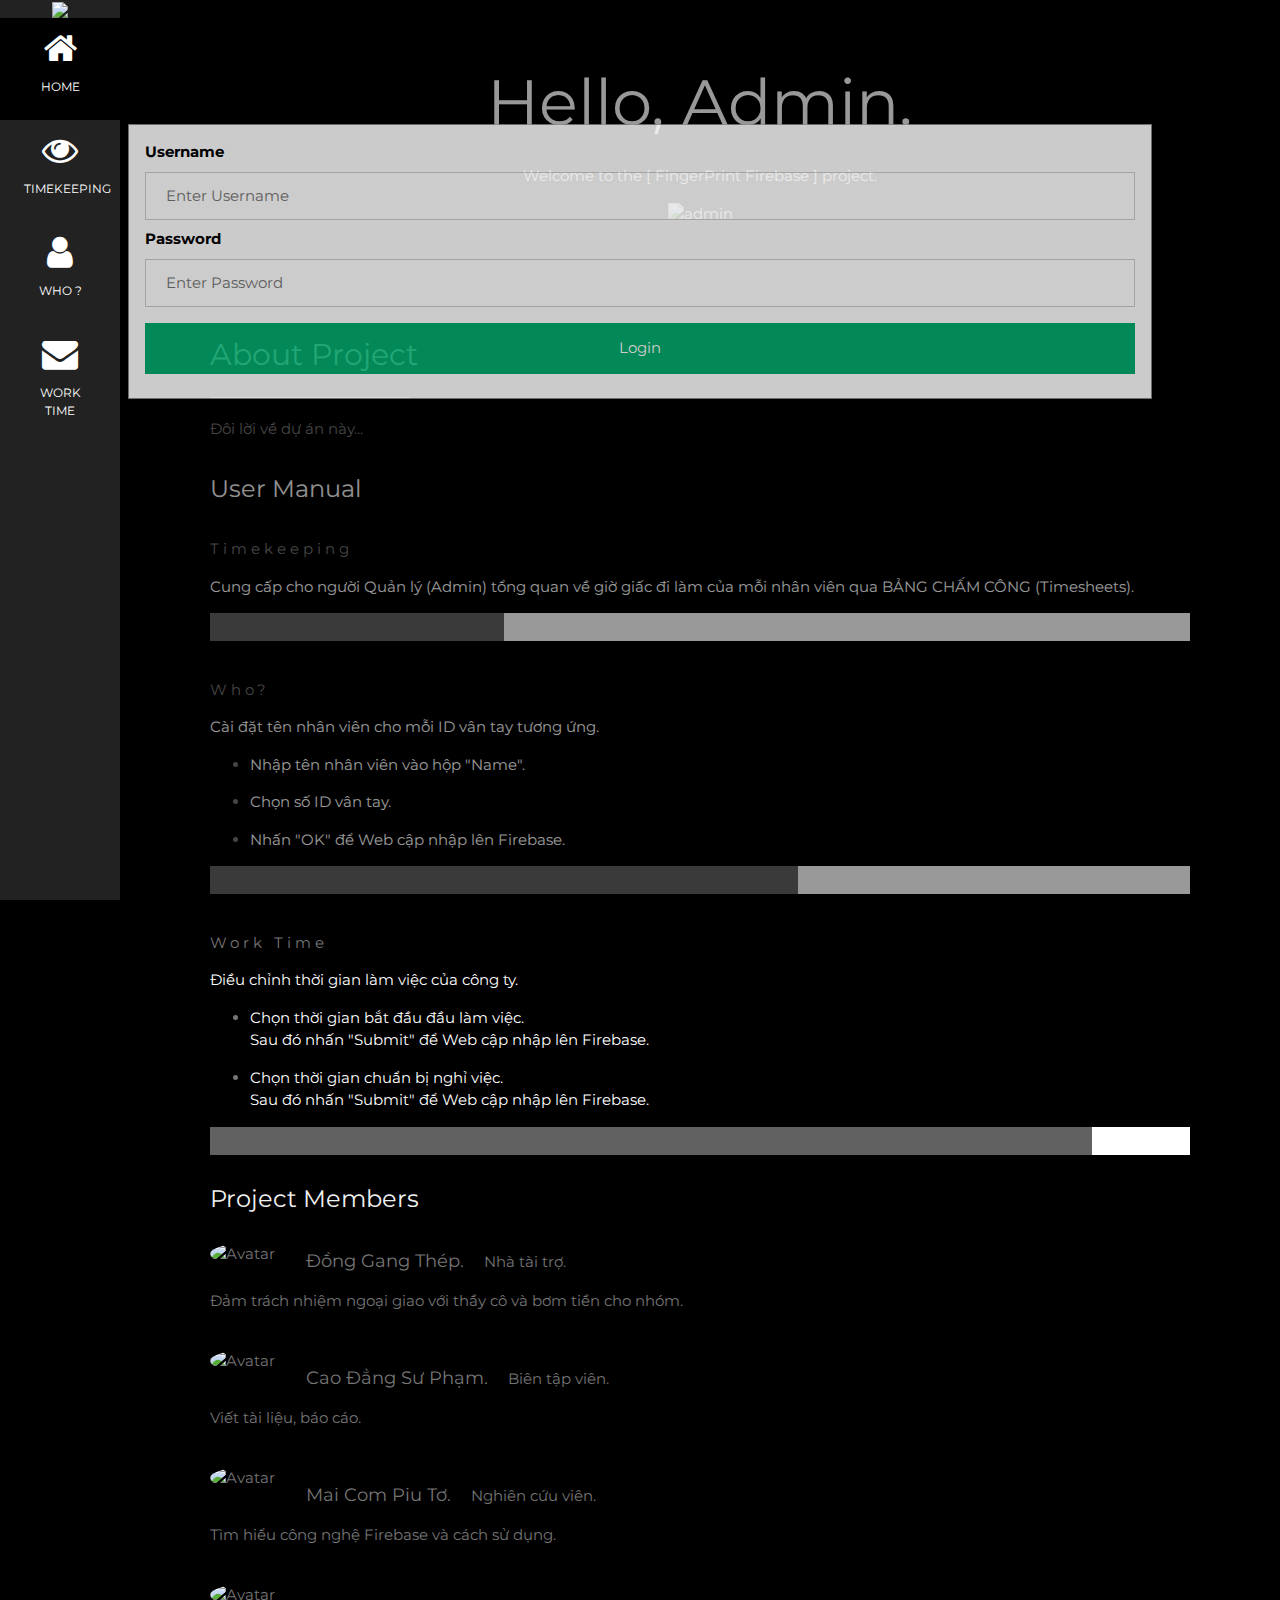
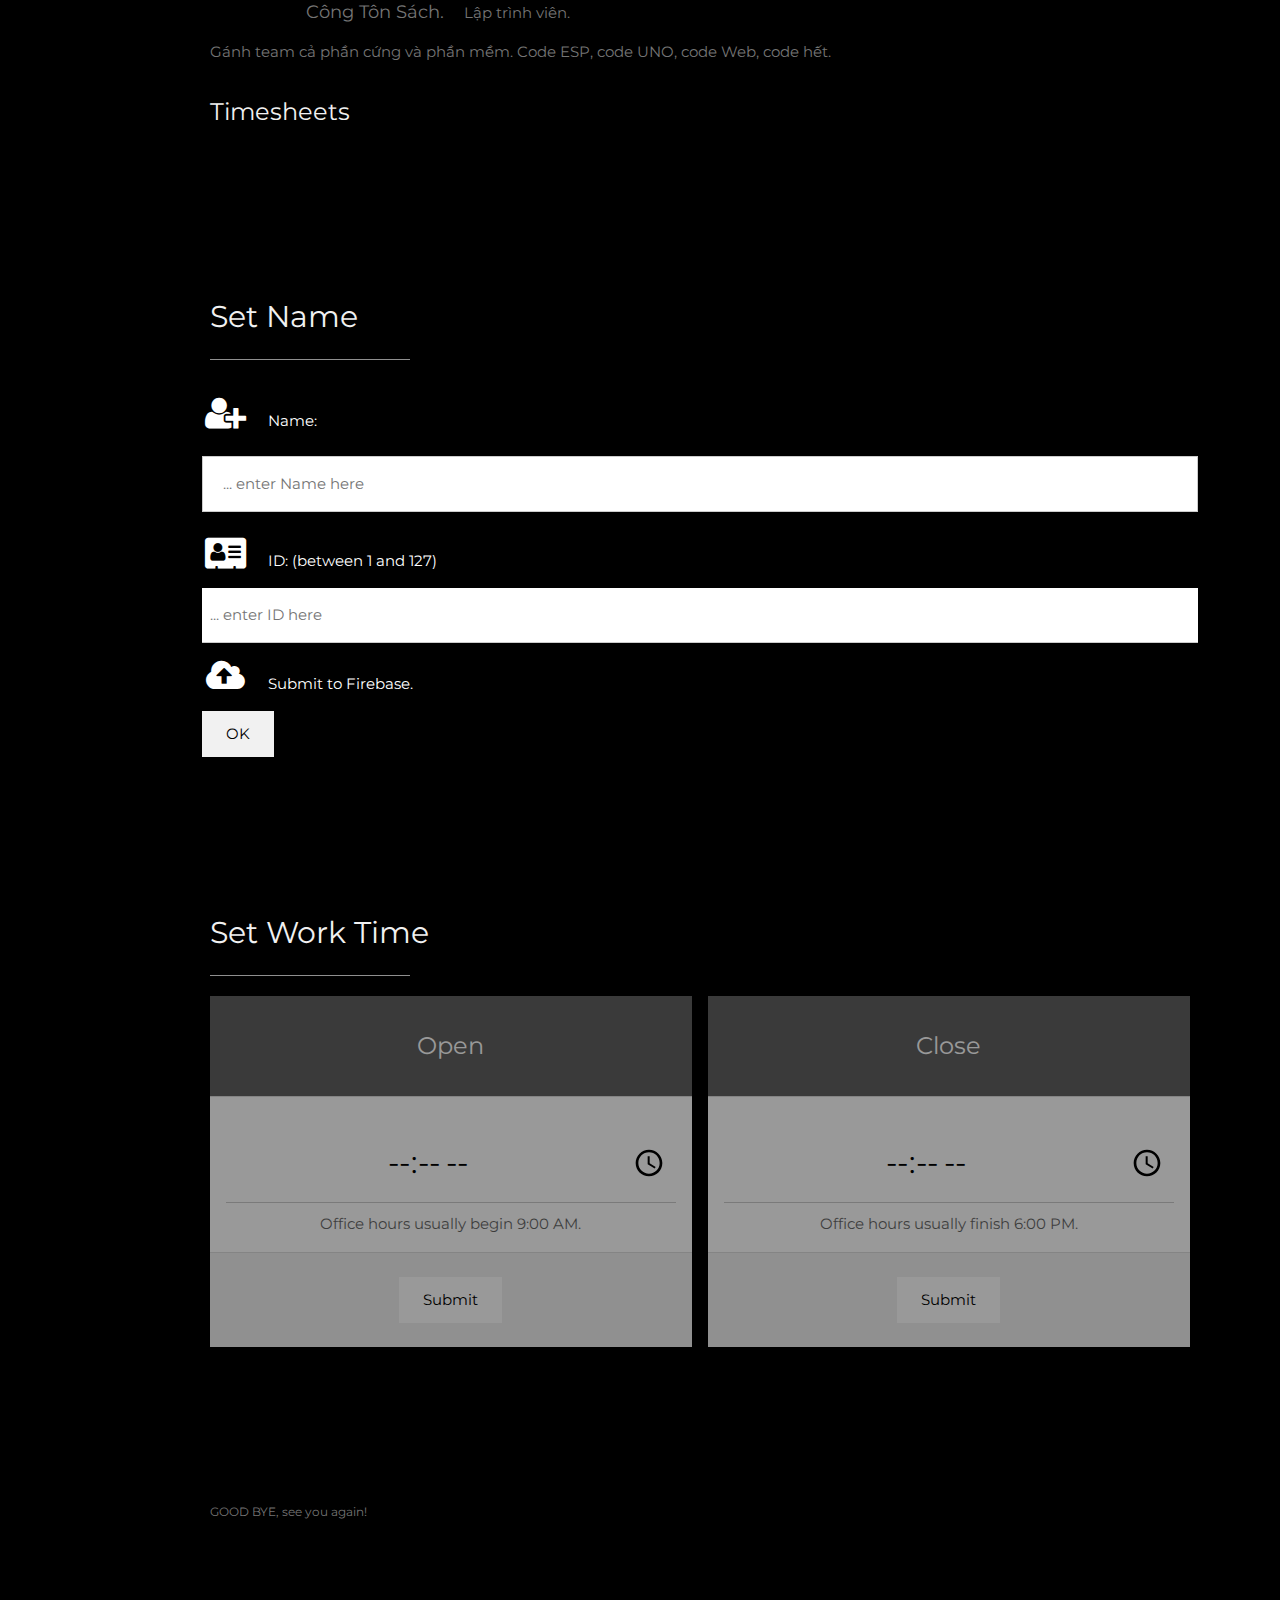
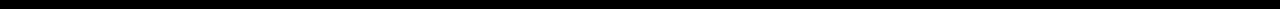
==== 3_Web_Firebase/index.html @ cbe86268 "Add favicon of title web" ====
<!DOCTYPE html>

<html>

<head>

  <title>Timesheets - [FingerPrint Firebase]</title>
  <link rel="icon" type="image/x-icon" href="https://fingerprint-firebase.w3spaces.com/favicon_firebase.png">

  <meta charset="UTF-8">
  <meta name="viewport" content="width=device-width, initial-scale=1">

  <script src="https://ajax.googleapis.com/ajax/libs/jquery/3.4.1/jquery.min.js"></script>
  <script src="https://www.gstatic.com/firebasejs/7.9.1/firebase-app.js"></script>
  <script src="https://www.gstatic.com/firebasejs/7.7.0/firebase-database.js"></script>

  <link rel="stylesheet" href="https://www.w3schools.com/w3css/4/w3.css">
  <link rel="stylesheet" href="https://fonts.googleapis.com/css?family=Montserrat">
  <link rel="stylesheet" href="https://cdnjs.cloudflare.com/ajax/libs/font-awesome/4.7.0/css/font-awesome.min.css">

  <link rel="stylesheet" type="text/css" href="style.css">

</head>

<body class="w3-black" onload="document.getElementById('access').style.display='block'">

  <!-- Login -->
  <div id="access" class="modal">
    <form class="modal-content animate" onsubmit="checkAccess()">
      <div class="container">

        <label for="uname"><b>Username</b></label>
        <input id="uname" type="text" placeholder="Enter Username" name="uname" required>

        <label for="psw"><b>Password</b></label>
        <input id="psw" type="password" placeholder="Enter Password" name="psw" required>

        <button id="login" type="submit">Login</button>

      </div>
    </form>
  </div>

  <!-- Icon Bar (Sidebar - hidden on small screens) -->
  <nav class="w3-sidebar w3-bar-block w3-small w3-hide-small w3-center">
    <!-- Avatar image in top left corner -->
    <img src="https://fingerprint-firebase.w3spaces.com/images/hacker_200_223.jpg" style="width:100%">
    <a href="#" class="w3-bar-item w3-button w3-padding-large w3-black">
      <i class="fa fa-home w3-xxlarge"></i>
      <p>HOME</p>
    </a>
    <a href="#timekeeping" class="w3-bar-item w3-button w3-padding-large w3-hover-black">
      <i class="fa fa-eye w3-xxlarge"></i>
      <p>TIMEKEEPING</p>
    </a>
    <a href="#who" class="w3-bar-item w3-button w3-padding-large w3-hover-black">
      <i class="fa fa-user w3-xxlarge"></i>
      <p>WHO ?</p>
    </a>
    <a href="#worktime" class="w3-bar-item w3-button w3-padding-large w3-hover-black">
      <i class="fa fa-envelope w3-xxlarge"></i>
      <p>WORK TIME</p>
    </a>
  </nav>

  <!-- Navbar on small screens (Hidden on medium and large screens) -->
  <div class="w3-top w3-hide-large w3-hide-medium" id="myNavbar">
    <div class="w3-bar w3-black w3-opacity w3-hover-opacity-off w3-center w3-small">
      <a href="#" class="w3-bar-item w3-button" style="width:25% !important">HOME</a>
      <a href="#timekeeping" class="w3-bar-item w3-button" style="width:25% !important">TIMEKEEPING</a>
      <a href="#who" class="w3-bar-item w3-button" style="width:25% !important">WHO ?</a>
      <a href="#worktime" class="w3-bar-item w3-button" style="width:25% !important">WORK TIME</a>
    </div>
  </div>

  <!-- Page Content -->
  <div class="w3-padding-large" id="main">
    <!-- Header/Home -->
    <header class="w3-container w3-padding-32 w3-center w3-black" id="home">
      <h1 class="w3-jumbo"><span class="w3-hide-small">Hello, Admin</span>.</h1>
      <p>Welcome to the [ FingerPrint Firebase ] project.</p>
      <img src="https://fingerprint-firebase.w3spaces.com/images/hacker_623_1108.jpg" alt="admin" width="623"
        height="1108">
    </header>

    <!-- Timekeeping Section -->
    <div class="w3-content w3-justify w3-text-grey w3-padding-64" id="timekeeping">
      <h2 class="w3-text-light-grey">About Project</h2>
      <hr style="width:200px" class="w3-opacity">
      <p>
        Đôi lời về dự án này...
      </p>

      <!-- ------------------------- User Manual -------------------------- -->

      <h3 class="w3-padding-16 w3-text-light-grey">User Manual</h3>

      <p class="w3-wide">Timekeeping</p>
      <p class="w3-text-white">
        Cung cấp cho người Quản lý (Admin) tổng quan về giờ giấc đi làm của mỗi nhân viên qua BẢNG CHẤM CÔNG
        (Timesheets).
      </p>
      <div class="w3-white">
        <div class="w3-dark-grey" style="height:28px;width:30%"></div>
      </div>

      <br>

      <p class="w3-wide">Who?</p>
      <p class="w3-text-white">
        Cài đặt tên nhân viên cho mỗi ID vân tay tương ứng.
      <ul>
        <li>
          <p class="w3-text-white">Nhập tên nhân viên vào hộp "Name".</p>
        </li>
        <li>
          <p class="w3-text-white">Chọn số ID vân tay.</p>
        </li>
        <li>
          <p class="w3-text-white">Nhấn "OK" để Web cập nhập lên Firebase.</p>
        </li>
      </ul>
      </p>
      <div class="w3-white">
        <div class="w3-dark-grey" style="height:28px;width:60%"></div>
      </div>

      <br>

      <p class="w3-wide">Work Time</p>
      <p class="w3-text-white">
        Điều chỉnh thời gian làm việc của công ty.
      <ul>
        <li>
          <p class="w3-text-white">
            Chọn thời gian bắt đầu đầu làm việc.<br>Sau đó nhấn "Submit" để Web cập nhập lên Firebase.
          </p>
        </li>
        <li>
          <p class="w3-text-white">
            Chọn thời gian chuẩn bị nghỉ việc.<br>Sau đó nhấn "Submit" để Web cập nhập lên Firebase.
          </p>
        </li>
      </ul>
      </p>
      <div class="w3-white">
        <div class="w3-dark-grey" style="height:28px;width:90%"></div>
      </div>

      <!-- --------------------------- Members ---------------------------- -->

      <h3 class="w3-padding-16 w3-text-light-grey">Project Members</h3>

      <img src="https://fingerprint-firebase.w3spaces.com/avatar_1.jpg" alt="Avatar"
        class="w3-left w3-circle w3-margin-right" style="width:80px">
      <p><span class="w3-large w3-margin-right">Đồng Gang Thép.</span> Nhà tài trợ.</p>
      <p>Đảm trách nhiệm ngoại giao với thầy cô và bơm tiền cho nhóm.</p>

      <br>

      <img src="https://fingerprint-firebase.w3spaces.com/avatar_2.jpg" alt="Avatar"
        class="w3-left w3-circle w3-margin-right" style="width:80px">
      <p><span class="w3-large w3-margin-right">Cao Đẳng Sư Phạm.</span> Biên tập viên.</p>
      <p>Viết tài liệu, báo cáo.</p>

      <br>

      <img src="https://fingerprint-firebase.w3spaces.com/avatar_3.jpg" alt="Avatar"
        class="w3-left w3-circle w3-margin-right" style="width:80px">
      <p><span class="w3-large w3-margin-right">Mai Com Piu Tơ.</span> Nghiên cứu viên.</p>
      <p>Tìm hiểu công nghệ Firebase và cách sử dụng.</p>

      <br>

      <img src="https://fingerprint-firebase.w3spaces.com/avatar_4.jpg" alt="Avatar"
        class="w3-left w3-circle w3-margin-right" style="width:80px">
      <p><span class="w3-large w3-margin-right">Công Tôn Sách.</span> Lập trình viên.</p>
      <p>Gánh team cả phần cứng và phần mềm. Code ESP, code UNO, code Web, code hết.</p>

      <!-- -------------------------- Timesheets -------------------------- -->

      <h3 class="w3-padding-16 w3-text-light-grey">Timesheets</h3>

      <!-- ---------------------------------------------------------------- -->

      <!-- End Timekeeping -->
    </div>

    <!-- Who Section -->
    <div class="w3-padding-64 w3-content" id="who">
      <h2 class="w3-text-light-grey">Set Name</h2>
      <hr style="width:200px" class="w3-opacity">

      <!-- Begin -->
      <div class="w3-row-padding" style="margin:0 -16px">
        <form onsubmit="updateName()">
          <!-- Name -->
          <p><i class="fa fa-user-plus fa-fw w3-text-white w3-xxlarge w3-margin-right"></i> Name:</p>
          <p><input id="set-name" class="w3-input w3-padding-16" type="text" placeholder="... enter Name here" required
              name="set-name"></p>
          <!-- ID -->
          <p><i class="fa fa-vcard fa-fw w3-text-white w3-xxlarge w3-margin-right"></i> ID: (between 1 and 127)</p>
          <p><input id="set-id" class="w3-input w3-padding-16" type="number" placeholder="... enter ID here" min="1"
              max="127" required name="set-id">
          </p>
          <!-- Button -->
          <p><i class="fa fa-cloud-upload fa-fw w3-text-white w3-xxlarge w3-margin-right"></i> Submit to Firebase.</p>
          <p>
            <button class="w3-button w3-light-grey w3-padding-large" type="submit">OK</button>
          </p>
        </form>
      </div>
      <!-- End -->
    </div>

    <!-- Work Time Section -->
    <div class="w3-padding-64 w3-content w3-text-grey" id="worktime">
      <h2 class="w3-text-light-grey">Set Work Time</h2>
      <hr style="width:200px" class="w3-opacity">

      <!-- Grid for pricing tables -->
      <div class="w3-row-padding" style="margin:0 -16px">
        <div class="w3-half w3-margin-bottom">
          <form onsubmit="updateOpen()">
            <ul class="w3-ul w3-white w3-center w3-opacity w3-hover-opacity-off">
              <li class="w3-dark-grey w3-xlarge w3-padding-32">Open</li>
              <li class="w3-padding-16">
                <h2>
                  <input class="w3-input w3-padding-16" style="text-align: center;" type="time" id="set-open" required
                    name="set-open">
                </h2>
                <span class="w3-opacity">Office hours usually begin 9:00 AM.</span>
              </li>
              <li class="w3-light-grey w3-padding-24">
                <button class="w3-button w3-white w3-padding-large w3-hover-black">Submit</button>
              </li>
            </ul>
          </form>
        </div>
        <div class="w3-half">
          <form onsubmit="updateClose()">
            <ul class="w3-ul w3-white w3-center w3-opacity w3-hover-opacity-off">
              <li class="w3-dark-grey w3-xlarge w3-padding-32">Close</li>
              <li class="w3-padding-16">
                <h2>
                  <input class="w3-input w3-padding-16" style="text-align: center;" type="time" id="set-close" required
                    name="set-close">
                </h2>
                <span class="w3-opacity">Office hours usually finish 6:00 PM.</span>
              </li>
              <li class="w3-light-grey w3-padding-24">
                <button class="w3-button w3-white w3-padding-large w3-hover-black">Submit</button>
              </li>
            </ul>
          </form>
        </div>
        <!-- End Grid/Pricing tables -->
      </div>
      <!-- End -->
    </div>

    <!-- Footer. This section contains an ad for W3Schools Spaces. You can leave it to support us. -->
    <footer class="w3-content w3-padding-64 w3-text-grey w3-xlarge">
      <p class="w3-small">GOOD BYE, see you again!</p>

      <!-- End footer -->
    </footer>

    <script src="script.js"></script>

    <!-- END PAGE CONTENT -->
  </div>

</body>

</html>
---- 3_Web_Firebase/style.css ----
/* 
CSS Selector Reference
https://www.w3schools.com/cssref/css_selectors.asp 
*/

/* ----------------------- For element <body> and <h> ---------------------- */

body,
h1,
h2,
h3,
h4,
h5,
h6 {
  font-family: "Montserrat", sans-serif;
}

/* -------------- For class "w3-row-padding" and element <img> ------------- */

.w3-row-padding img {
  margin-bottom: 12px;
}

/* ------------------------- For class "w3-sidebar" ------------------------ */

/* Set the width of the sidebar to 120px */
.w3-sidebar {
  width: 120px;
  background: #222;
}

/* ------------------------------------------------------------------------- */
/*                                   For ID                                  */
/* ------------------------------------------------------------------------- */

/* Add a left margin to the "page content" that matches the width of the sidebar (120px) */
#main {
  margin-left: 120px;
}

/* Remove margins from "page content" on small screens */
@media only screen and (max-width: 600px) {
  #main {
    margin-left: 0;
  }
}

/* ------------------------------------------------------------------------- */
/*                                   LOGIN                                   */
/* ------------------------------------------------------------------------- */

/* Full-width input fields */
input[type=text],
input[type=password] {
  width: 100%;
  padding: 12px 20px;
  margin: 8px 0;
  display: inline-block;
  border: 1px solid #ccc;
  box-sizing: border-box;
}

#access label {
  color: black;
}

/* Set a style for "Login" button */
#login {
  background-color: #04AA6D;
  color: white;
  padding: 14px 20px;
  margin: 8px 0;
  border: none;
  cursor: pointer;
  width: 100%;
}

#login:hover {
  opacity: 0.8;
}

.container {
  padding: 16px;
}

/* The Modal (background) */
.modal {
  display: none;
  /* Hidden by default */
  position: fixed;
  /* Stay in place */
  z-index: 1;
  /* Sit on top */
  left: 0;
  top: 0;
  width: 100%;
  /* Full width */
  height: 100%;
  /* Full height */
  overflow: auto;
  /* Enable scroll if needed */
  background-color: rgb(0, 0, 0);
  /* Fallback color */
  background-color: rgba(0, 0, 0, 0.4);
  /* Black w/ opacity */
  padding-top: 60px;
}

/* Modal Content/Box */
.modal-content {
  opacity: 0.8;
  background-color: #fefefe;
  margin: 5% auto 15% auto;
  /* 5% from the top, 15% from the bottom and centered */
  border: 1px solid #888;
  width: 80%;
  /* Could be more or less, depending on screen size */
}

/* Add Zoom Animation */
.animate {
  -webkit-animation: animatezoom 0.6s;
  animation: animatezoom 0.6s;
}

@-webkit-keyframes animatezoom {
  from {
    -webkit-transform: scale(0);
  }

  to {
    -webkit-transform: scale(1);
  }
}

@keyframes animatezoom {
  from {
    transform: scale(0);
  }

  to {
    transform: scale(1);
  }
}
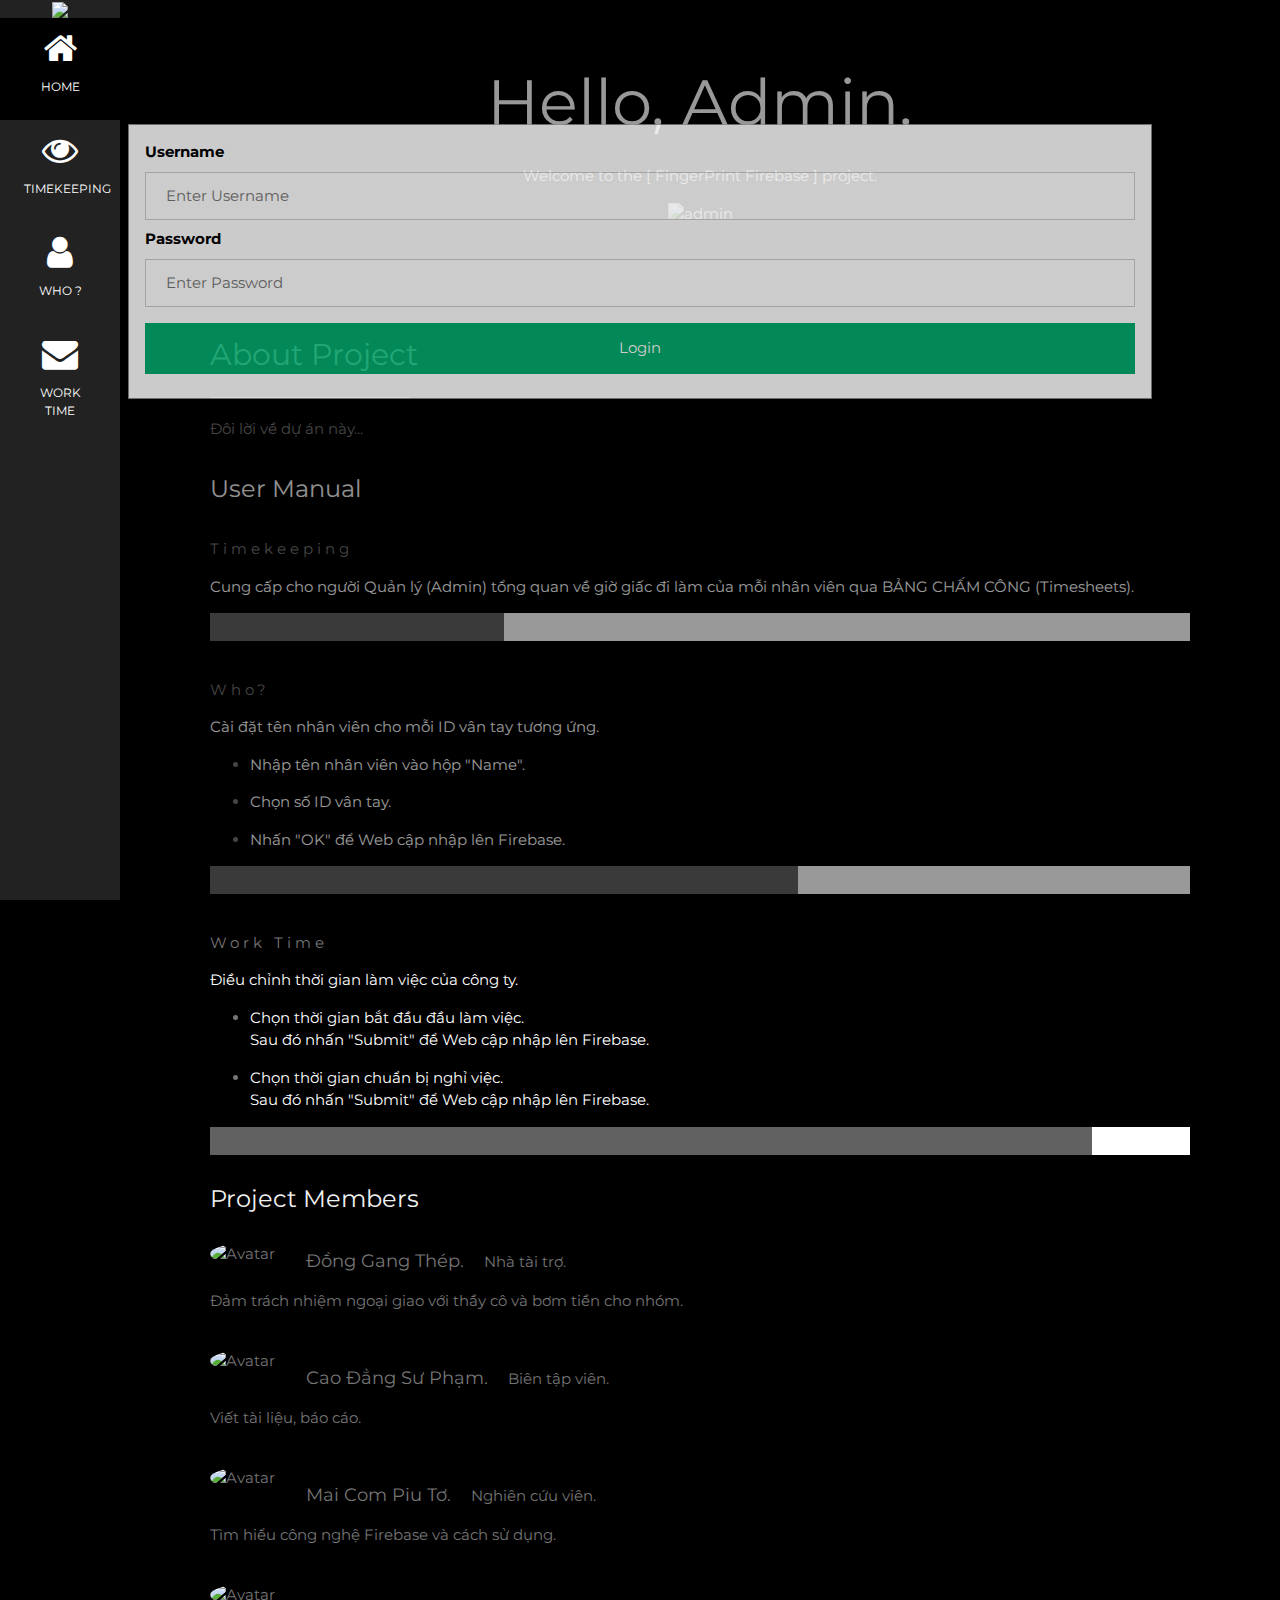
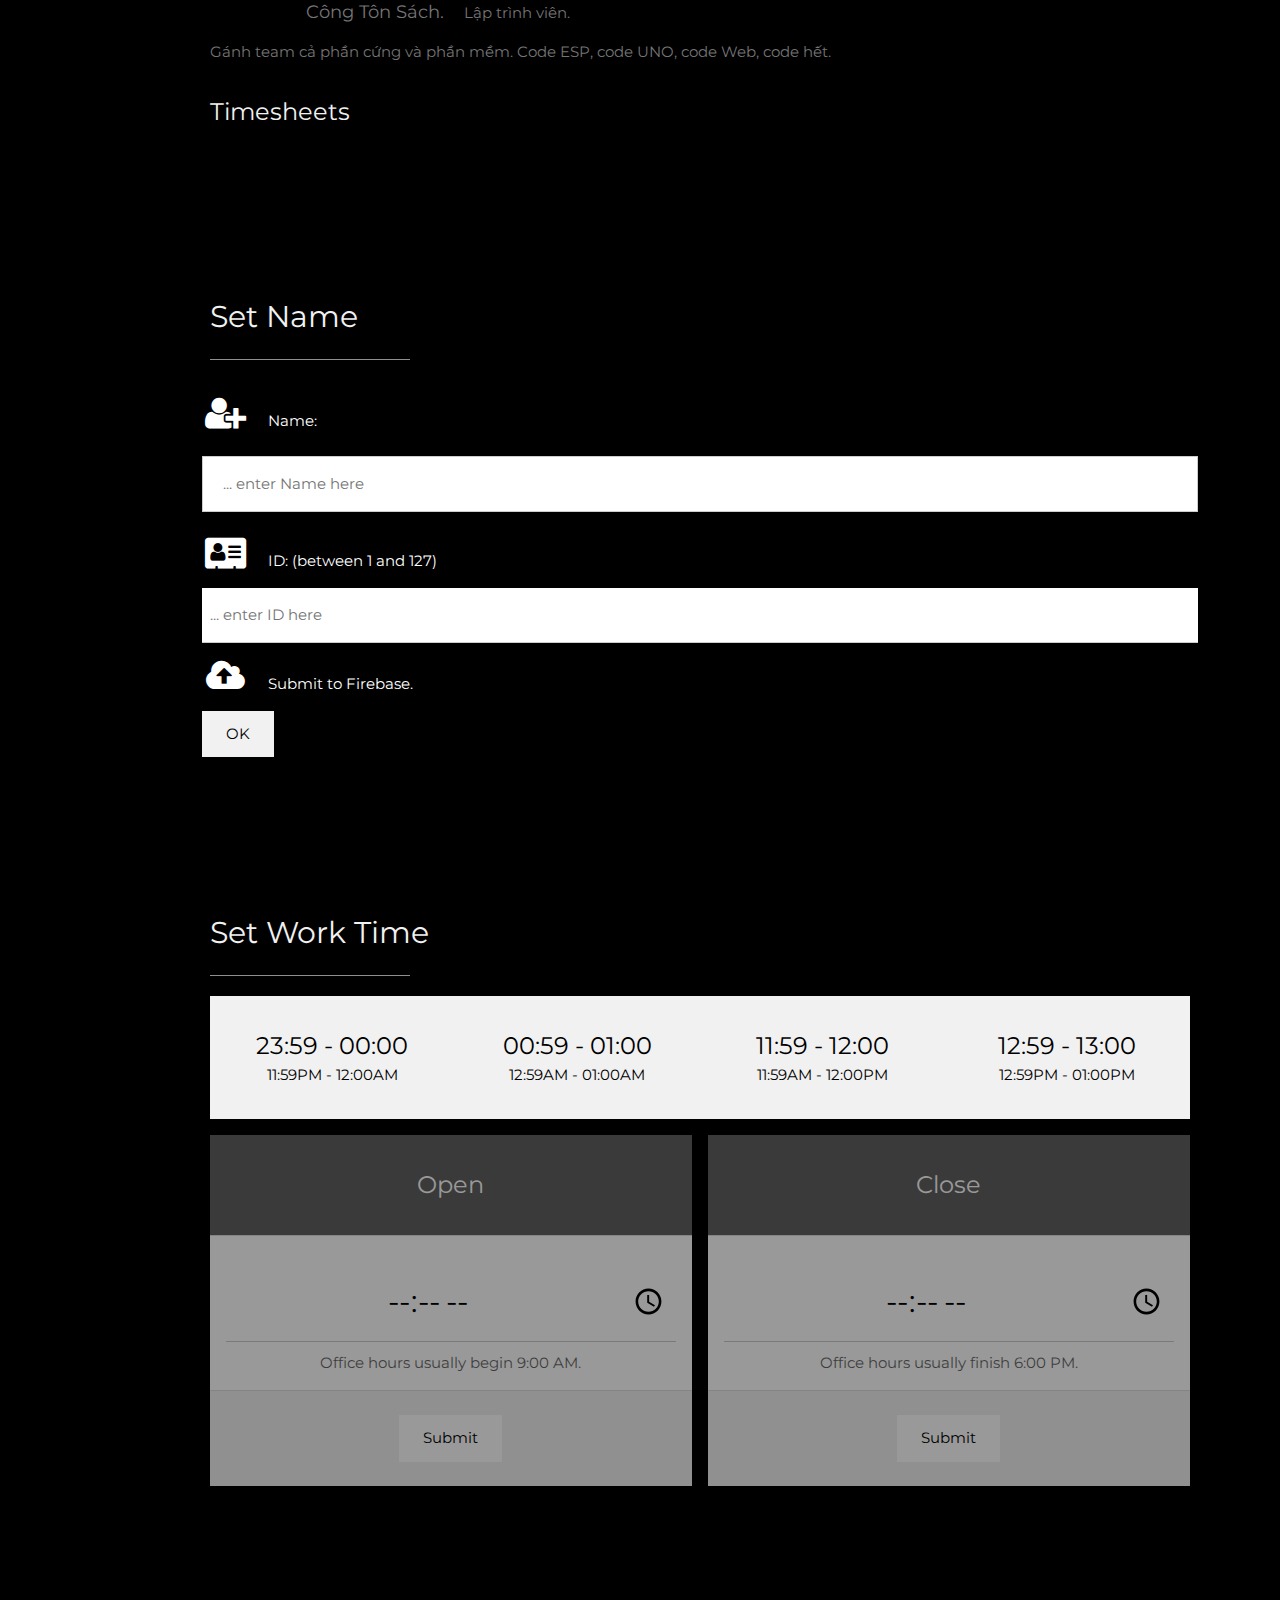
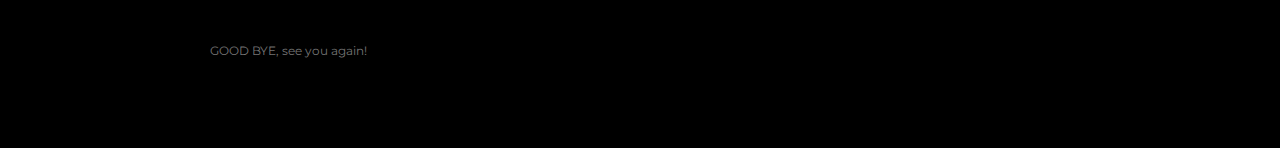
==== commit 8c094327: "Make web send data to Firebase" ====
--- a/3_Web_Firebase/index.html
+++ b/3_Web_Firebase/index.html
@@ -217,6 +217,25 @@
     <div class="w3-padding-64 w3-content w3-text-grey" id="worktime">
       <h2 class="w3-text-light-grey">Set Work Time</h2>
       <hr style="width:200px" class="w3-opacity">
+
+      <div class="w3-row w3-center w3-padding-16 w3-section w3-light-grey">
+        <div class="w3-quarter w3-section">
+          <span class="w3-xlarge">23:59 - 00:00</span><br>
+          11:59PM - 12:00AM
+        </div>
+        <div class="w3-quarter w3-section">
+          <span class="w3-xlarge">00:59 - 01:00</span><br>
+          12:59AM - 01:00AM
+        </div>
+        <div class="w3-quarter w3-section">
+          <span class="w3-xlarge">11:59 - 12:00</span><br>
+          11:59AM - 12:00PM
+        </div>
+        <div class="w3-quarter w3-section">
+          <span class="w3-xlarge">12:59 - 13:00</span><br>
+          12:59PM - 01:00PM
+        </div>
+      </div>
 
       <!-- Grid for pricing tables -->
       <div class="w3-row-padding" style="margin:0 -16px">
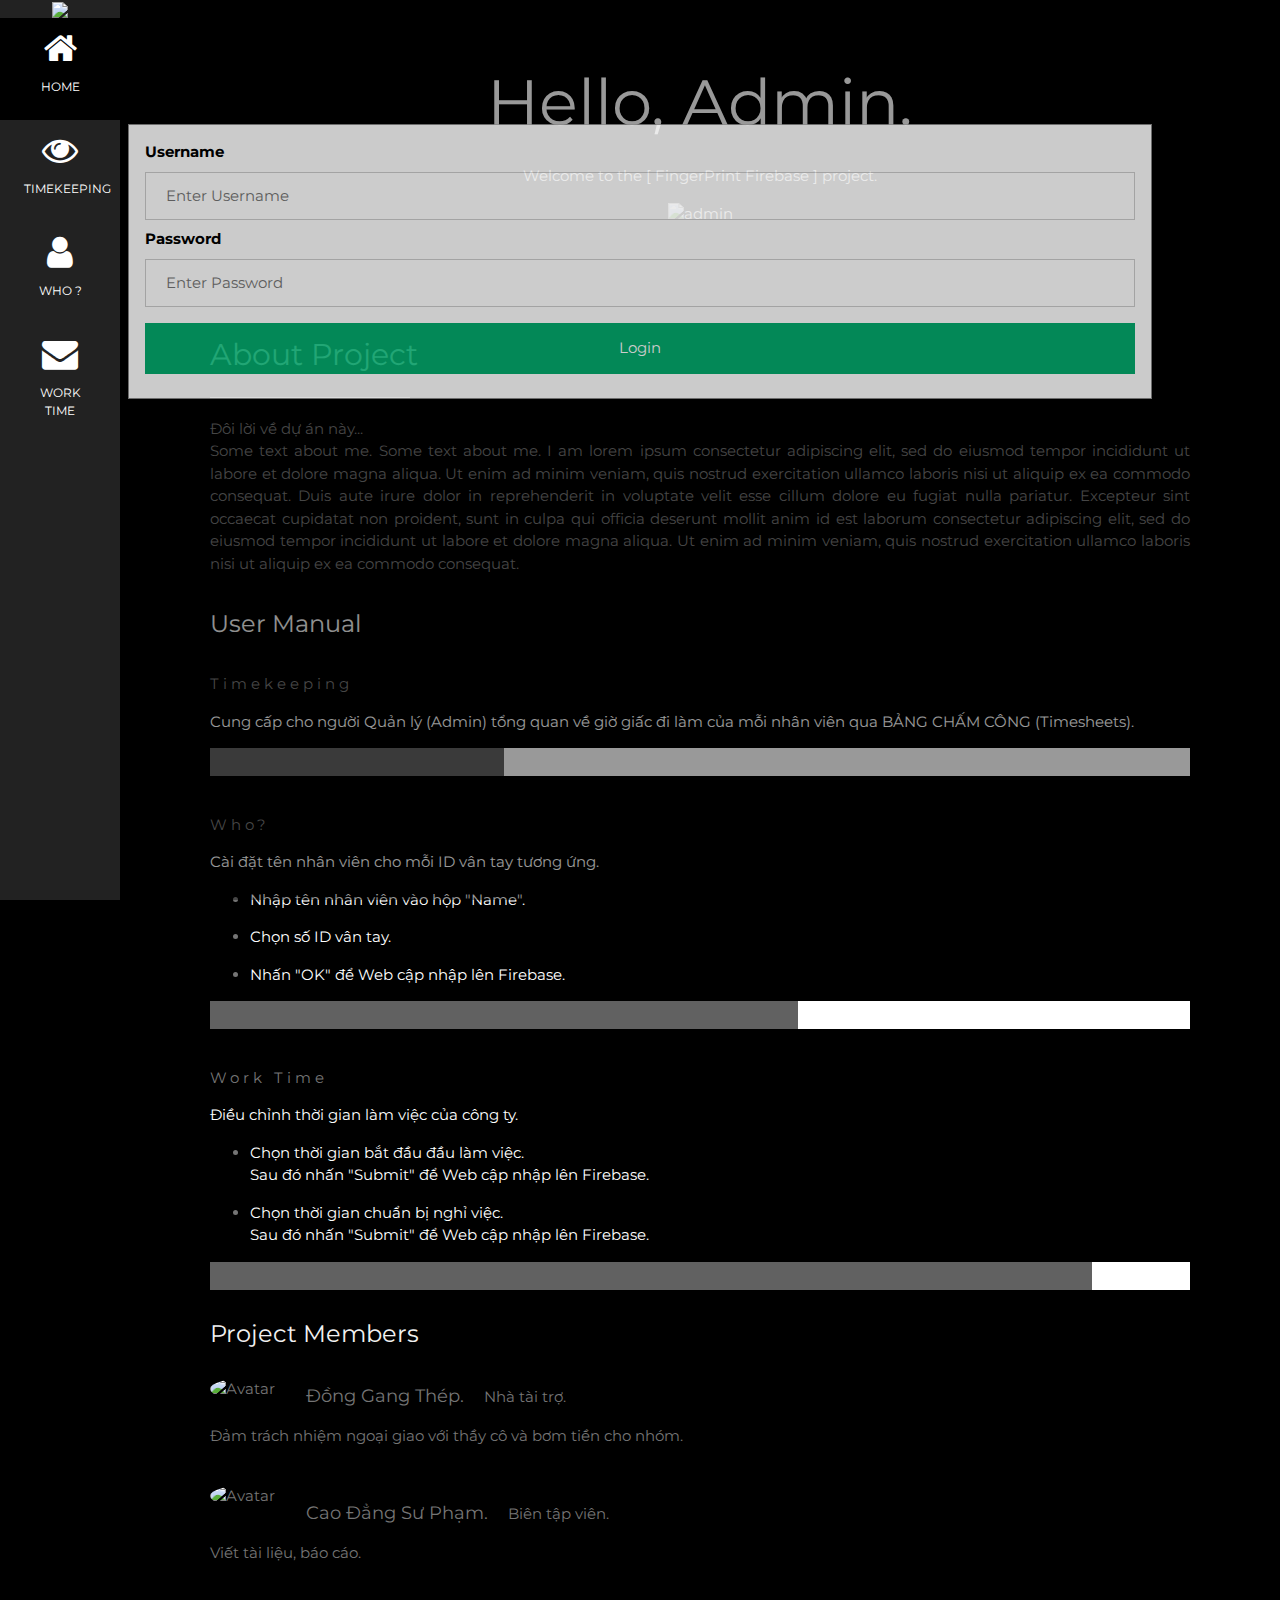
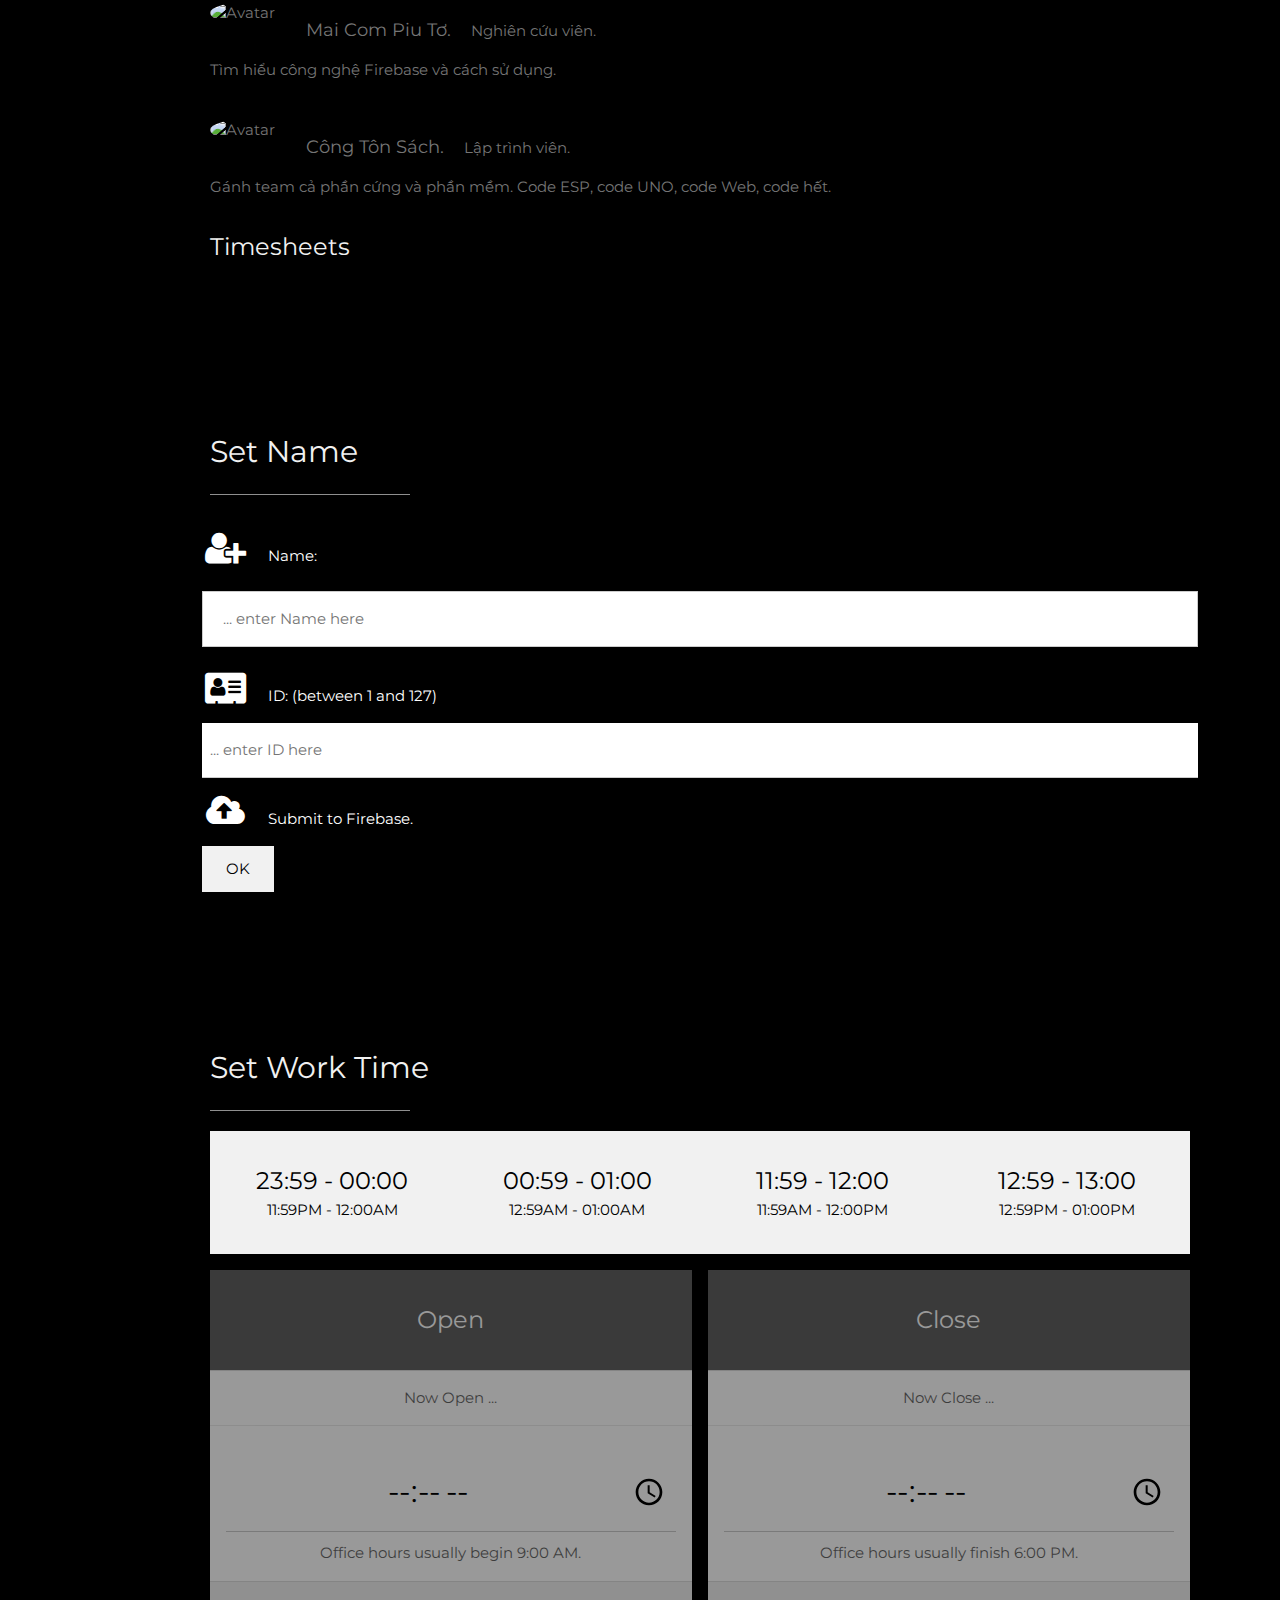
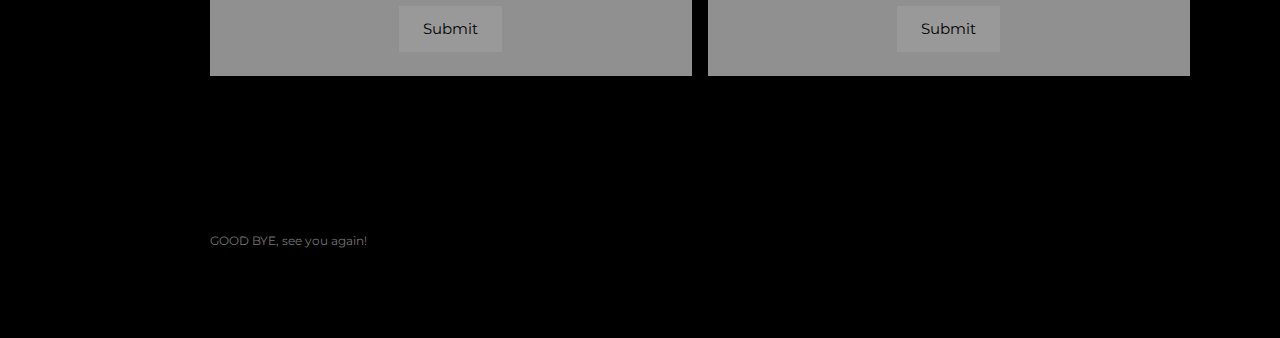
==== commit d6bd61ee: "Add function push and pull data from Firebase for Open and Close" ====
--- a/3_Web_Firebase/index.html
+++ b/3_Web_Firebase/index.html
@@ -89,6 +89,15 @@
       <hr style="width:200px" class="w3-opacity">
       <p>
         Đôi lời về dự án này...
+        <br>
+        Some text about me. Some text about me. I am lorem ipsum consectetur adipiscing elit, sed do eiusmod tempor
+        incididunt ut labore et dolore magna aliqua. Ut enim ad minim veniam, quis nostrud exercitation ullamco laboris
+        nisi ut aliquip
+        ex ea commodo consequat. Duis aute irure dolor in reprehenderit in voluptate velit esse cillum dolore eu fugiat
+        nulla pariatur. Excepteur sint occaecat cupidatat non proident, sunt in culpa qui officia deserunt mollit anim
+        id est laborum consectetur
+        adipiscing elit, sed do eiusmod tempor incididunt ut labore et dolore magna aliqua. Ut enim ad minim veniam,
+        quis nostrud exercitation ullamco laboris nisi ut aliquip ex ea commodo consequat.
       </p>
 
       <!-- ------------------------- User Manual -------------------------- -->
@@ -218,6 +227,7 @@
       <h2 class="w3-text-light-grey">Set Work Time</h2>
       <hr style="width:200px" class="w3-opacity">
 
+      <!-- Note about time -->
       <div class="w3-row w3-center w3-padding-16 w3-section w3-light-grey">
         <div class="w3-quarter w3-section">
           <span class="w3-xlarge">23:59 - 00:00</span><br>
@@ -243,6 +253,7 @@
           <form onsubmit="updateOpen()">
             <ul class="w3-ul w3-white w3-center w3-opacity w3-hover-opacity-off">
               <li class="w3-dark-grey w3-xlarge w3-padding-32">Open</li>
+              <li class="w3-padding-16 w3-opacity" id="now-open">Now Open ...</li>
               <li class="w3-padding-16">
                 <h2>
                   <input class="w3-input w3-padding-16" style="text-align: center;" type="time" id="set-open" required
@@ -260,6 +271,7 @@
           <form onsubmit="updateClose()">
             <ul class="w3-ul w3-white w3-center w3-opacity w3-hover-opacity-off">
               <li class="w3-dark-grey w3-xlarge w3-padding-32">Close</li>
+              <li class="w3-padding-16 w3-opacity" id="now-close">Now Close ...</li>
               <li class="w3-padding-16">
                 <h2>
                   <input class="w3-input w3-padding-16" style="text-align: center;" type="time" id="set-close" required
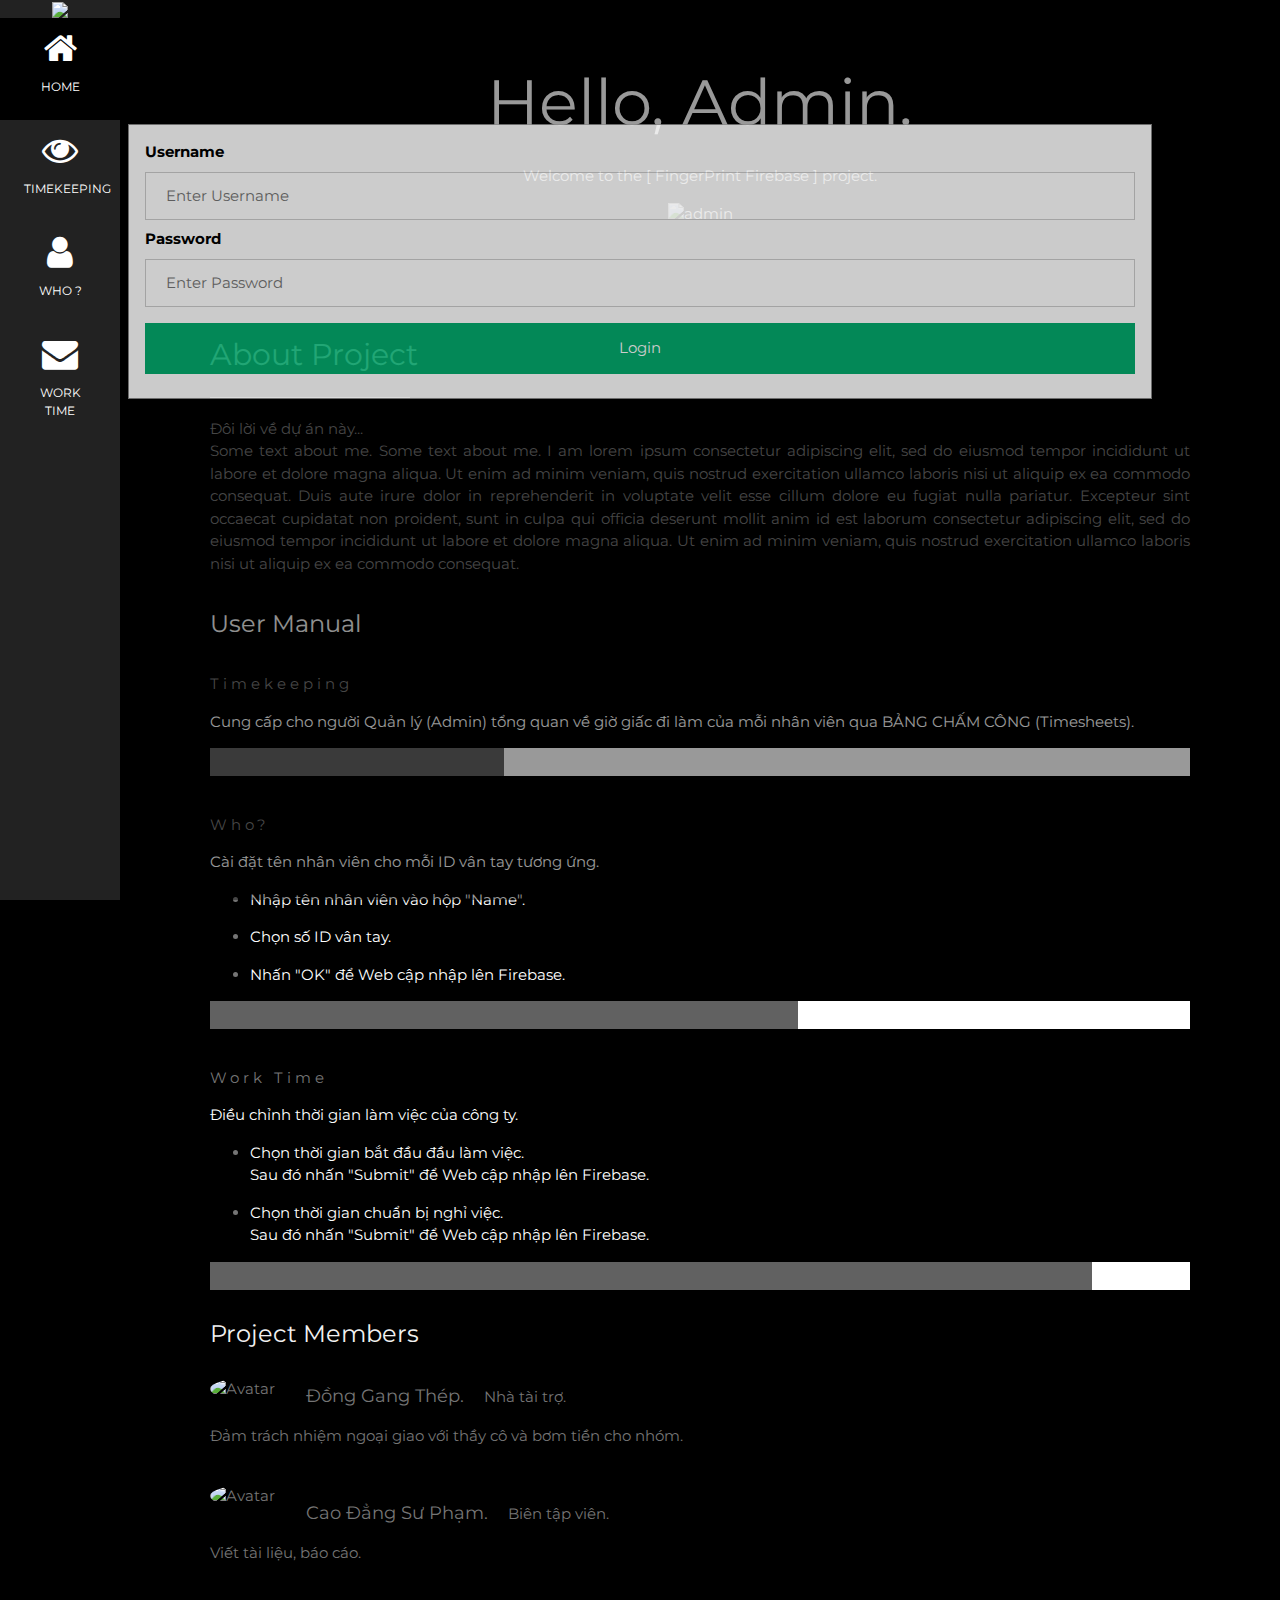
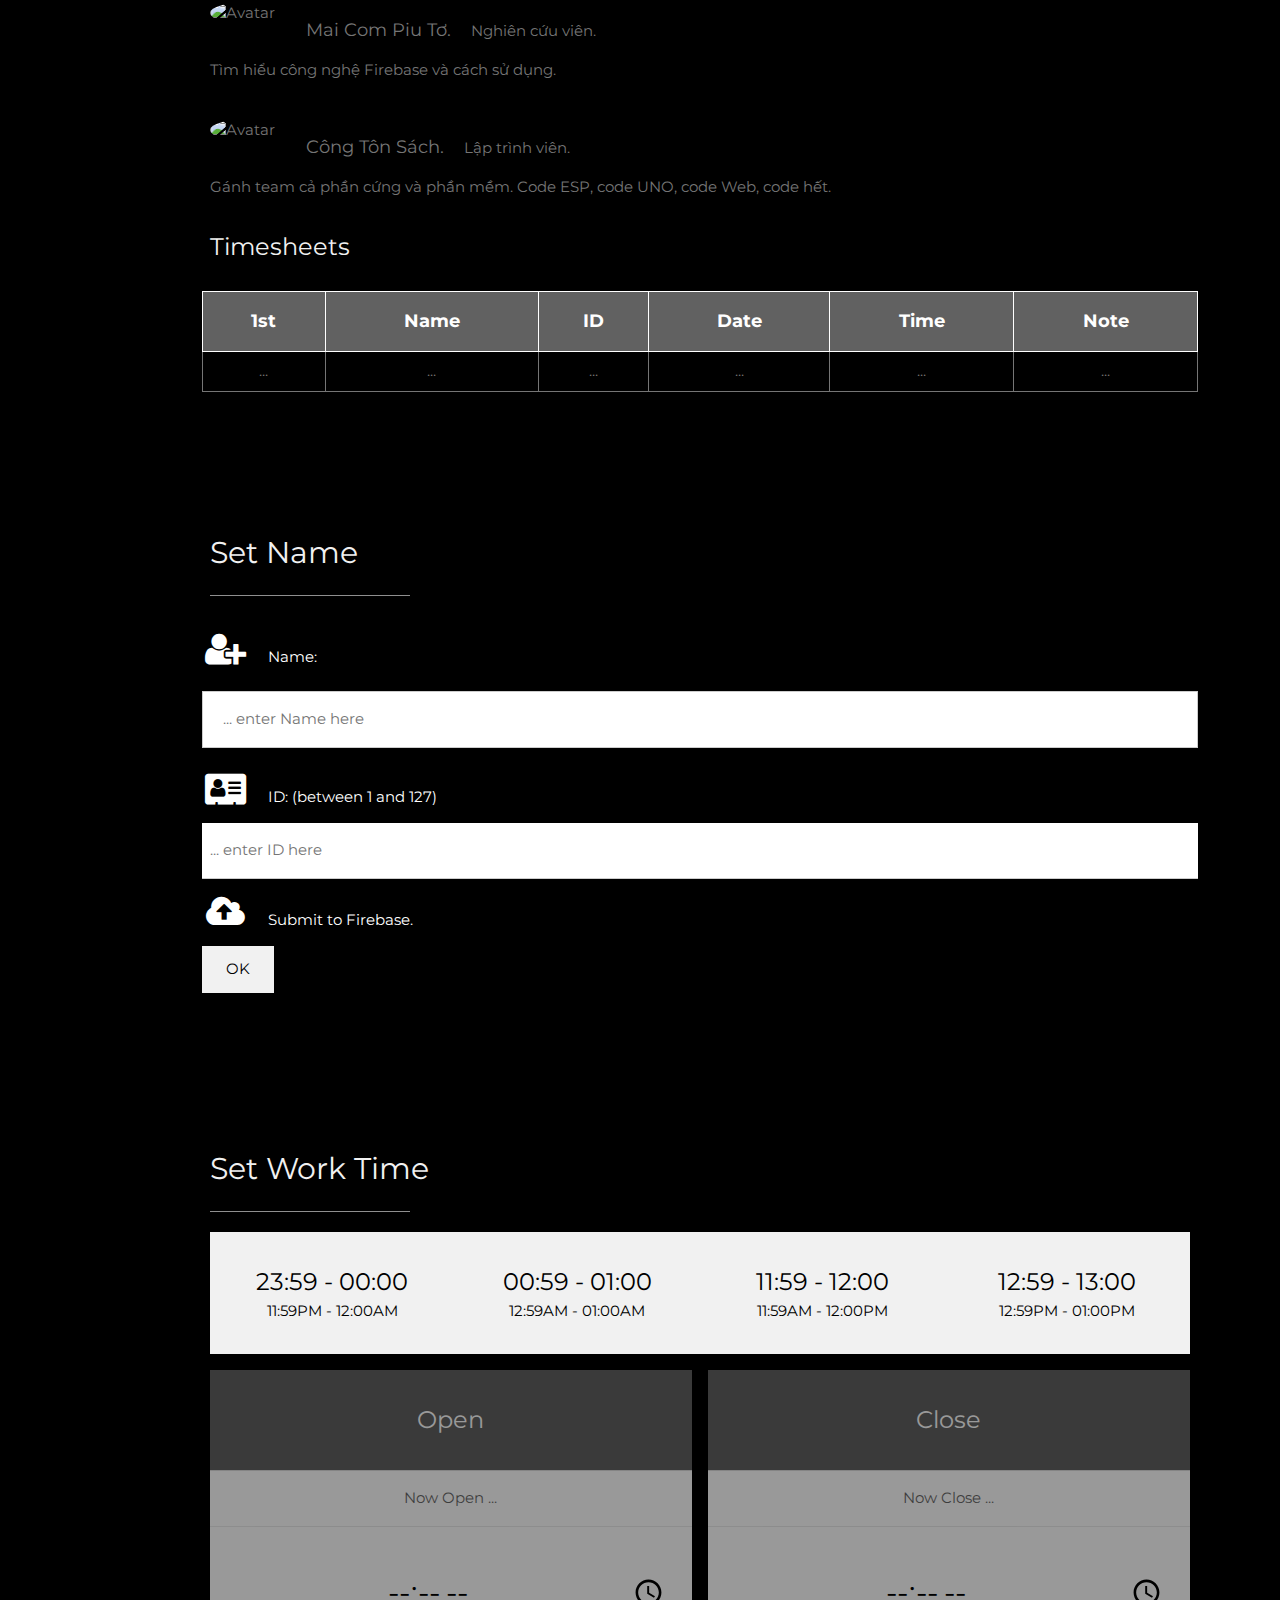
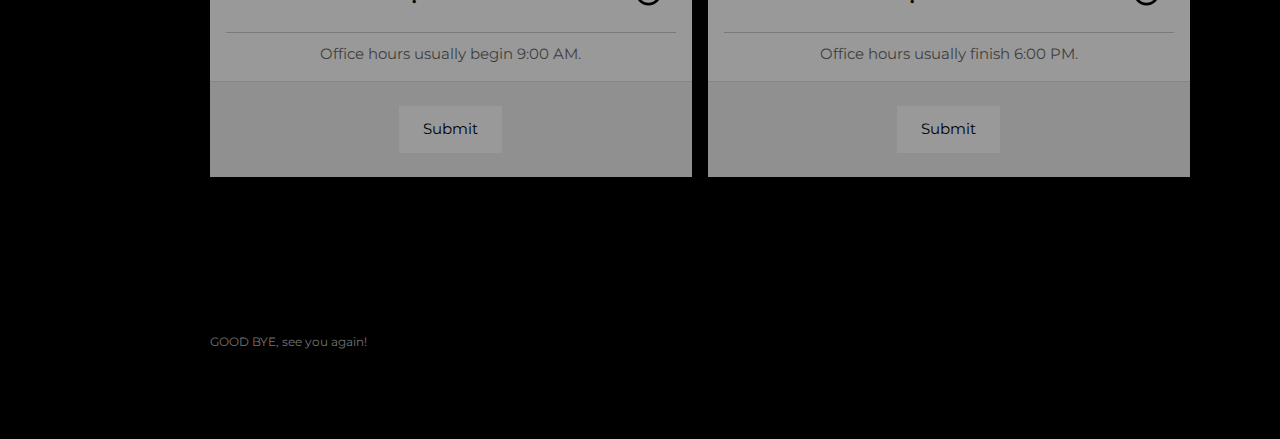
==== commit 68e11bee: "Finish Complete Web" ====
--- a/3_Web_Firebase/index.html
+++ b/3_Web_Firebase/index.html
@@ -190,6 +190,27 @@
 
       <h3 class="w3-padding-16 w3-text-light-grey">Timesheets</h3>
 
+      <div class="w3-row-padding" style="margin:0 -16px">
+        <table id="timesheets">
+          <tr>
+            <th class="w3-dark-grey w3-large w3-padding-16">1st</th>
+            <th class="w3-dark-grey w3-large w3-padding-16">Name</th>
+            <th class="w3-dark-grey w3-large w3-padding-16">ID</th>
+            <th class="w3-dark-grey w3-large w3-padding-16">Date</th>
+            <th class="w3-dark-grey w3-large w3-padding-16">Time</th>
+            <th class="w3-dark-grey w3-large w3-padding-16">Note</th>
+          </tr>
+          <tr>
+            <td>...</td>
+            <td>...</td>
+            <td>...</td>
+            <td>...</td>
+            <td>...</td>
+            <td>...</td>
+          </tr>
+        </table>
+      </div>
+
       <!-- ---------------------------------------------------------------- -->
 
       <!-- End Timekeeping -->
@@ -247,7 +268,7 @@
         </div>
       </div>
 
-      <!-- Grid for pricing tables -->
+      <!-- Grid for time work tables -->
       <div class="w3-row-padding" style="margin:0 -16px">
         <div class="w3-half w3-margin-bottom">
           <form onsubmit="updateOpen()">
--- a/3_Web_Firebase/style.css
+++ b/3_Web_Firebase/style.css
@@ -141,4 +141,21 @@
   to {
     transform: scale(1);
   }
+}
+
+/* ------------------------------------------------------------------------- */
+/*                                   TABLE                                   */
+/* ------------------------------------------------------------------------- */
+
+table {
+  width: 100%;
+  border-collapse: collapse;
+  border-spacing: 0px;
+}
+
+td,
+th {
+  border: 1px solid;
+  text-align: center;
+  padding: 8px;
 }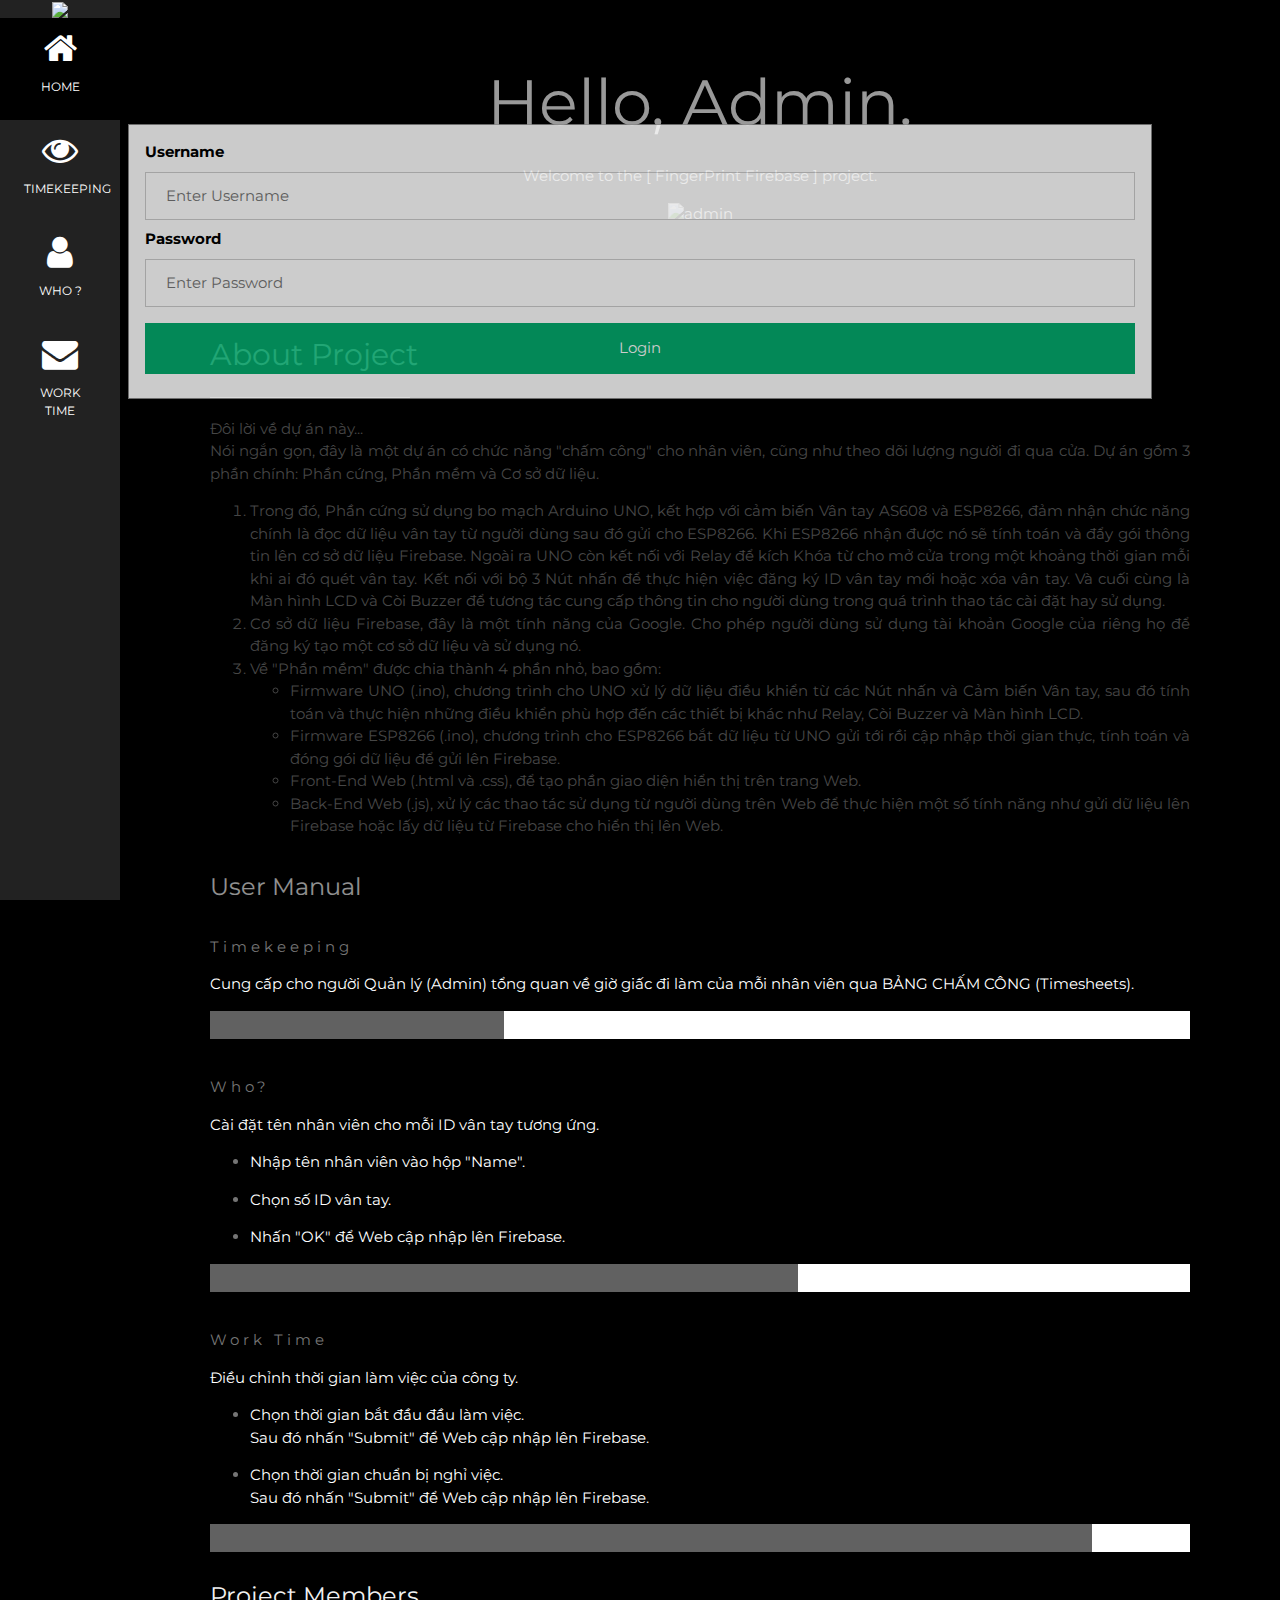
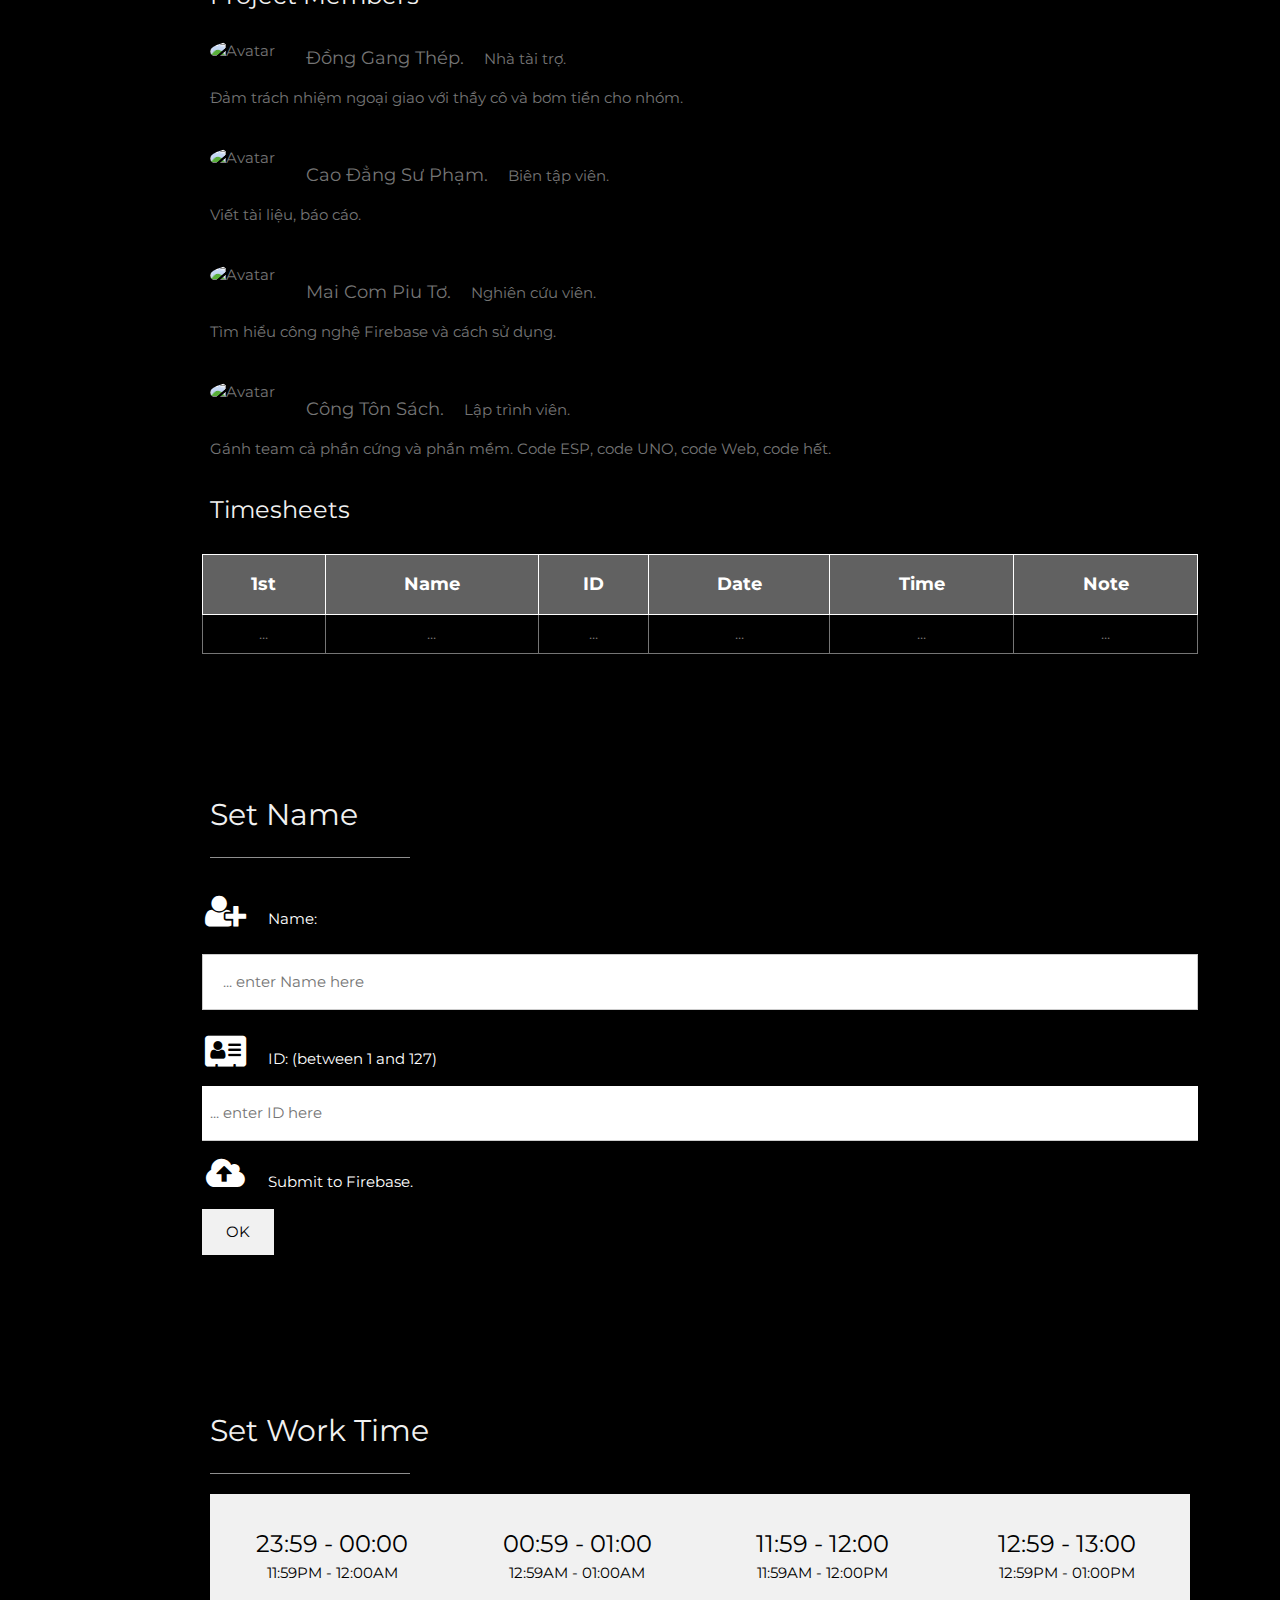
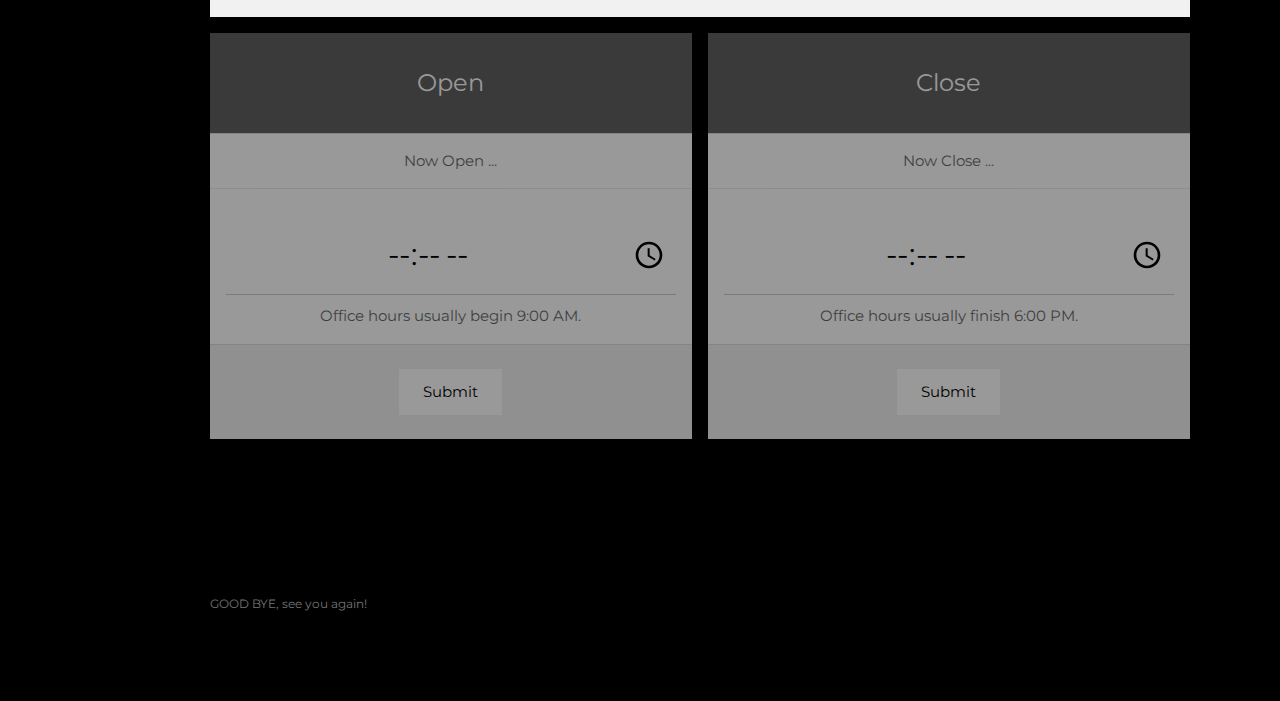
==== commit da426cc8: "Write some info about this project on HTML" ====
--- a/3_Web_Firebase/index.html
+++ b/3_Web_Firebase/index.html
@@ -1,3 +1,7 @@
+<!-- ---------------------------------------------------------------------- -->
+<!--               https://fingerprint-firebase.w3spaces.com/               -->
+<!-- ---------------------------------------------------------------------- -->
+
 <!DOCTYPE html>
 
 <html>
@@ -5,10 +9,10 @@
 <head>
 
   <title>Timesheets - [FingerPrint Firebase]</title>
-  <link rel="icon" type="image/x-icon" href="https://fingerprint-firebase.w3spaces.com/favicon_firebase.png">
+  <link rel="icon" type="image/x-icon" href="https://fingerprint-firebase.w3spaces.com/images/favicon_firebase.png">
 
   <meta charset="UTF-8">
-  <meta name="viewport" content="width=device-width, initial-scale=1">
+  <meta name="viewport" content="width=device-width, initial-scale=1.0">
 
   <script src="https://ajax.googleapis.com/ajax/libs/jquery/3.4.1/jquery.min.js"></script>
   <script src="https://www.gstatic.com/firebasejs/7.9.1/firebase-app.js"></script>
@@ -30,7 +34,7 @@
       <div class="container">
 
         <label for="uname"><b>Username</b></label>
-        <input id="uname" type="text" placeholder="Enter Username" name="uname" required>
+        <input id="uname" type="text" placeholder="Enter Username" name="uname" required autofocus>
 
         <label for="psw"><b>Password</b></label>
         <input id="psw" type="password" placeholder="Enter Password" name="psw" required>
@@ -90,14 +94,32 @@
       <p>
         Đôi lời về dự án này...
         <br>
-        Some text about me. Some text about me. I am lorem ipsum consectetur adipiscing elit, sed do eiusmod tempor
-        incididunt ut labore et dolore magna aliqua. Ut enim ad minim veniam, quis nostrud exercitation ullamco laboris
-        nisi ut aliquip
-        ex ea commodo consequat. Duis aute irure dolor in reprehenderit in voluptate velit esse cillum dolore eu fugiat
-        nulla pariatur. Excepteur sint occaecat cupidatat non proident, sunt in culpa qui officia deserunt mollit anim
-        id est laborum consectetur
-        adipiscing elit, sed do eiusmod tempor incididunt ut labore et dolore magna aliqua. Ut enim ad minim veniam,
-        quis nostrud exercitation ullamco laboris nisi ut aliquip ex ea commodo consequat.
+        Nói ngắn gọn, đây là một dự án có chức năng "chấm công" cho nhân viên, cũng như theo dõi lượng người đi qua cửa.
+        Dự án gồm 3 phần chính: Phần cứng, Phần mềm và Cơ sở dữ liệu.
+        <br>
+      <ol>
+        <li>Trong đó, Phần cứng sử dụng bo mạch Arduino UNO, kết hợp với cảm biến Vân tay AS608 và ESP8266, đảm nhận
+          chức năng chính là đọc dữ liệu vân tay từ người dùng sau đó gửi cho ESP8266. Khi ESP8266 nhận được nó sẽ tính
+          toán và đẩy gói thông tin lên cơ sở dữ liệu Firebase. Ngoài ra UNO còn kết nối với Relay để kích Khóa từ cho
+          mở cửa trong một khoảng thời gian mỗi khi ai đó quét vân tay. Kết nối với bộ 3 Nút nhấn để thực hiện việc đăng
+          ký ID vân tay mới hoặc xóa vân tay. Và cuối cùng là Màn hình LCD và Còi Buzzer để tương tác cung cấp thông tin
+          cho người dùng trong quá trình thao tác cài đặt hay sử dụng.
+        </li>
+        <li>Cơ sở dữ liệu Firebase, đây là một tính năng của Google. Cho phép người dùng sử dụng tài khoản Google của
+          riêng họ để đăng ký tạo một cơ sở dữ liệu và sử dụng nó.</li>
+        <li>Về "Phần mềm" được chia thành 4 phần nhỏ, bao gồm:
+          <ul>
+            <li>Firmware UNO (.ino), chương trình cho UNO xử lý dữ liệu điều khiển từ các Nút nhấn và Cảm biến Vân tay,
+              sau đó tính toán và thực hiện những điều khiển phù hợp đến các thiết bị khác như Relay, Còi Buzzer và Màn
+              hình LCD.</li>
+            <li>Firmware ESP8266 (.ino), chương trình cho ESP8266 bắt dữ liệu từ UNO gửi tới rồi cập nhập thời gian
+              thực, tính toán và đóng gói dữ liệu để gửi lên Firebase.</li>
+            <li>Front-End Web (.html và .css), để tạo phần giao diện hiển thị trên trang Web.</li>
+            <li>Back-End Web (.js), xử lý các thao tác sử dụng từ người dùng trên Web để thực hiện một số tính năng như
+              gửi dữ liệu lên Firebase hoặc lấy dữ liệu từ Firebase cho hiển thị lên Web.</li>
+          </ul>
+        </li>
+      </ol>
       </p>
 
       <!-- ------------------------- User Manual -------------------------- -->
@@ -160,28 +182,28 @@
 
       <h3 class="w3-padding-16 w3-text-light-grey">Project Members</h3>
 
-      <img src="https://fingerprint-firebase.w3spaces.com/avatar_1.jpg" alt="Avatar"
+      <img src="https://fingerprint-firebase.w3spaces.com/images/avatar_1.jpg" alt="Avatar"
         class="w3-left w3-circle w3-margin-right" style="width:80px">
       <p><span class="w3-large w3-margin-right">Đồng Gang Thép.</span> Nhà tài trợ.</p>
       <p>Đảm trách nhiệm ngoại giao với thầy cô và bơm tiền cho nhóm.</p>
 
       <br>
 
-      <img src="https://fingerprint-firebase.w3spaces.com/avatar_2.jpg" alt="Avatar"
+      <img src="https://fingerprint-firebase.w3spaces.com/images/avatar_2.jpg" alt="Avatar"
         class="w3-left w3-circle w3-margin-right" style="width:80px">
       <p><span class="w3-large w3-margin-right">Cao Đẳng Sư Phạm.</span> Biên tập viên.</p>
       <p>Viết tài liệu, báo cáo.</p>
 
       <br>
 
-      <img src="https://fingerprint-firebase.w3spaces.com/avatar_3.jpg" alt="Avatar"
+      <img src="https://fingerprint-firebase.w3spaces.com/images/avatar_3.jpg" alt="Avatar"
         class="w3-left w3-circle w3-margin-right" style="width:80px">
       <p><span class="w3-large w3-margin-right">Mai Com Piu Tơ.</span> Nghiên cứu viên.</p>
       <p>Tìm hiểu công nghệ Firebase và cách sử dụng.</p>
 
       <br>
 
-      <img src="https://fingerprint-firebase.w3spaces.com/avatar_4.jpg" alt="Avatar"
+      <img src="https://fingerprint-firebase.w3spaces.com/images/avatar_4.jpg" alt="Avatar"
         class="w3-left w3-circle w3-margin-right" style="width:80px">
       <p><span class="w3-large w3-margin-right">Công Tôn Sách.</span> Lập trình viên.</p>
       <p>Gánh team cả phần cứng và phần mềm. Code ESP, code UNO, code Web, code hết.</p>
